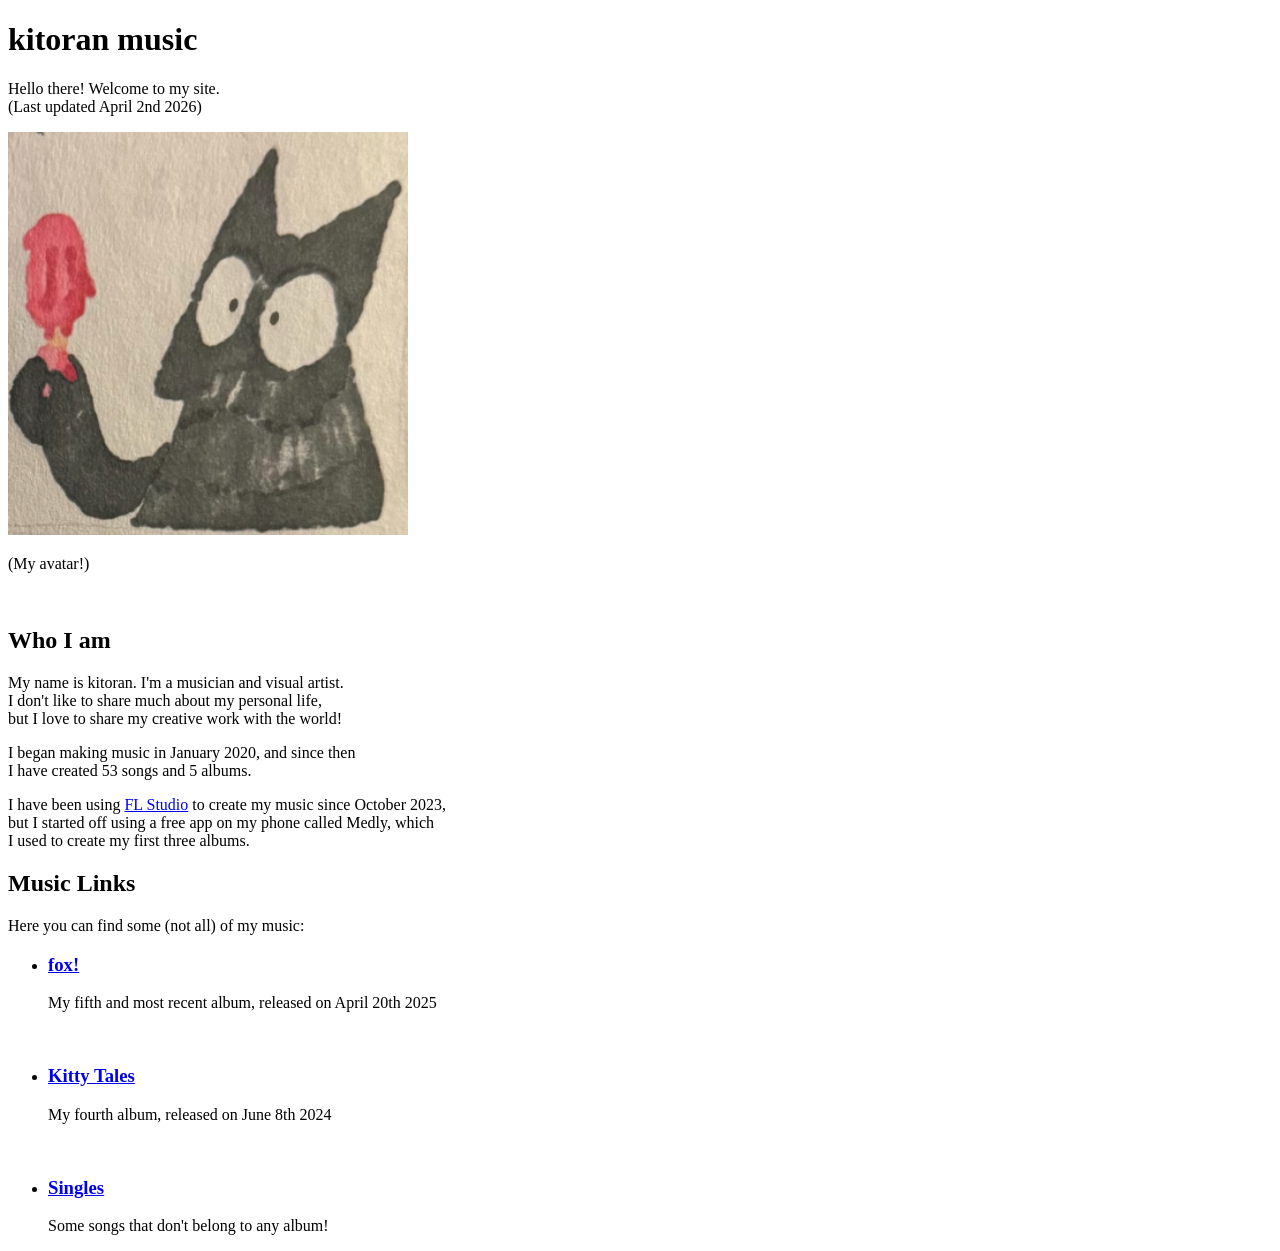
==== index.html @ bb3ab4f3 "Initial commit" ====
<!DOCTYPE html>

<html lang="en">

    <head>
        <meta charset="UTF-8">
        <title>kitoran music</title>
    </head>

    <body>

        <h1>kitoran music</h1>
        <p>
            Hello there! Welcome to my site.<br>
            (Last updated April 2nd 2026)
        </p>
        <img src="assets/images/kitoran.webp" alt="kitoran's avatar" width="400">
        <br>
        <p>(My avatar!)</p>
        <br>

        <h2>Who I am</h2>
        <p>
            My name is kitoran. I'm a musician and visual artist.<br>
            I don't like to share much about my personal life,<br>
            but I love to share my creative work with the world!
        </p>
        <p>
            I began making music in January 2020, and since then<br>
            I have created 53 songs and 5 albums.
        </p>
        <p>
            I have been using <a href="https://www.image-line.com/">FL Studio</a>
            to create my music since October 2023,<br>
            but I started off using a free app on my phone called Medly, which<br>
            I used to create my first three albums.
        </p>

        <section id="music">

            <h2>Music Links</h2>
            <p>Here you can find some (not all) of my music:</p>

            <ul>
                <li>
                    <h3><a href="fox.html">fox!</a></h3>
                    <p>My fifth and most recent album, released on April 20th 2025</p>
                    <br>
                </li>
                <li>
                    <h3><a href="kitty_tales.html">Kitty Tales</a></h3>
                    <p>My fourth album, released on June 8th 2024</p>
                    <br>
                </li>
                <li>
                    <h3><a href="singles.html">Singles</a></h3>
                    <p>Some songs that don't belong to any album!</p>
                </li>
            </ul>

        </section>

    </body>

</html>
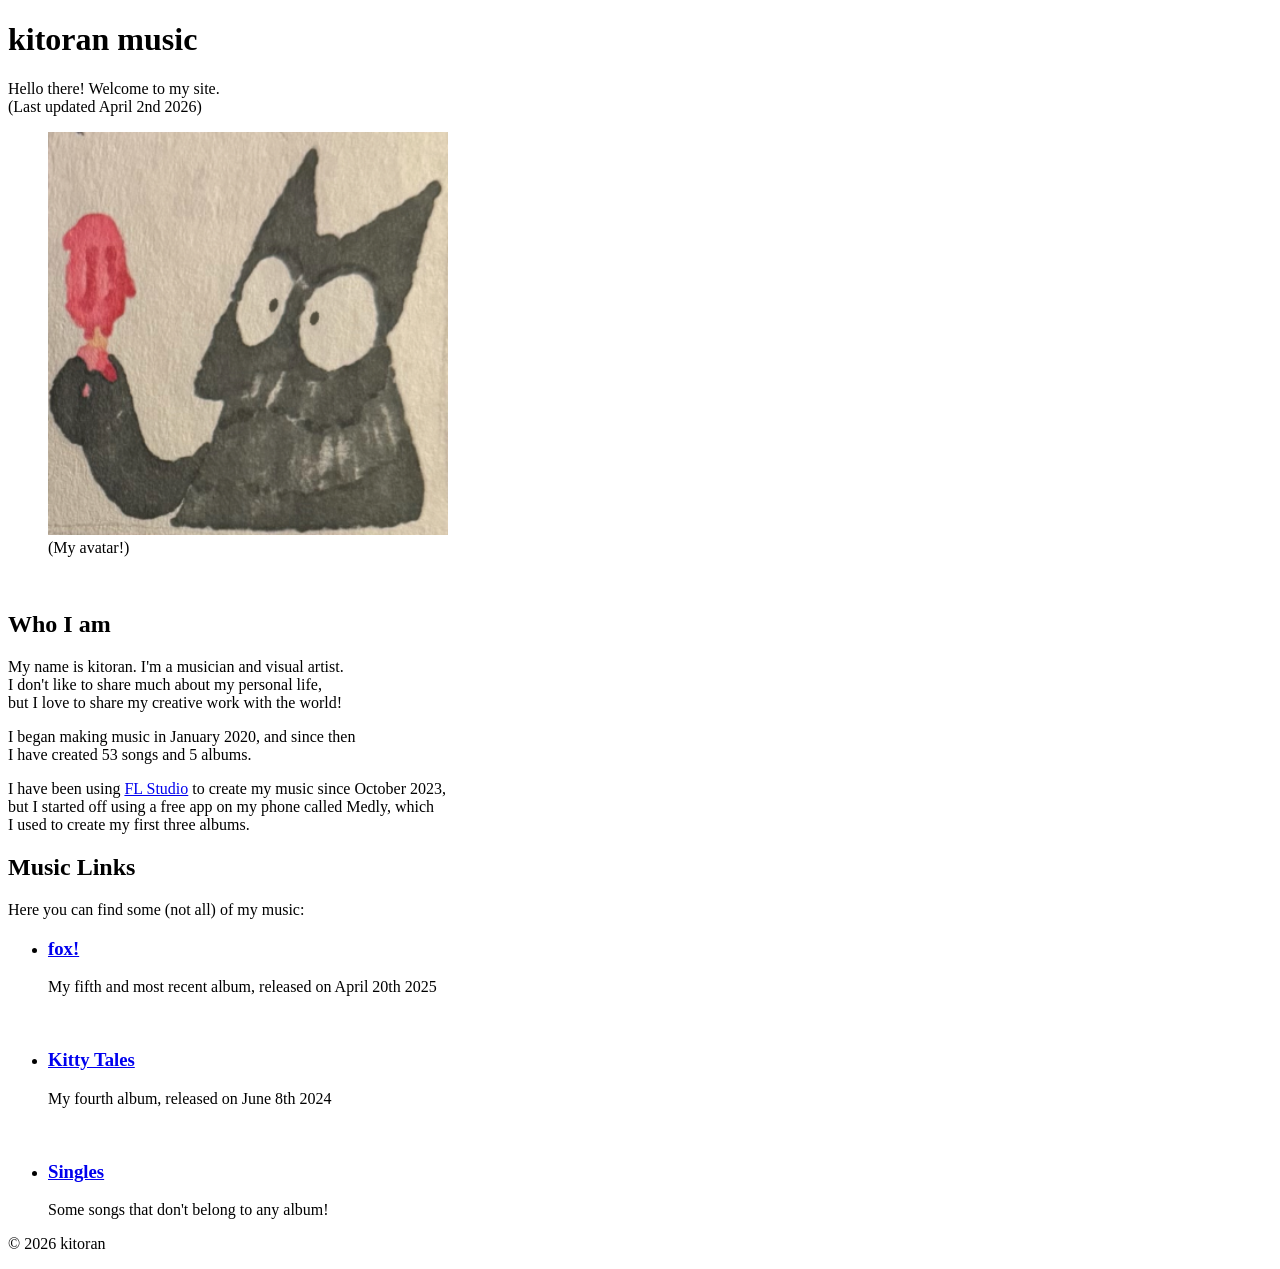
==== commit 64351add: "added more unique html elements" ====
--- a/index.html
+++ b/index.html
@@ -9,56 +9,71 @@
 
     <body>
 
-        <h1>kitoran music</h1>
+        <header>
+            <h1>kitoran music</h1>
+        </header>
+        
         <p>
             Hello there! Welcome to my site.<br>
             (Last updated April 2nd 2026)
         </p>
-        <img src="assets/images/kitoran.webp" alt="kitoran's avatar" width="400">
-        <br>
-        <p>(My avatar!)</p>
+        <figure>
+            <img src="assets/images/kitoran.webp" alt="kitoran's avatar" width="400">
+            <br>
+            <figcaption>
+                <span>(My avatar!)</span>
+            </figcaption>
+        </figure>
         <br>
 
-        <h2>Who I am</h2>
-        <p>
-            My name is kitoran. I'm a musician and visual artist.<br>
-            I don't like to share much about my personal life,<br>
-            but I love to share my creative work with the world!
-        </p>
-        <p>
-            I began making music in January 2020, and since then<br>
-            I have created 53 songs and 5 albums.
-        </p>
-        <p>
-            I have been using <a href="https://www.image-line.com/">FL Studio</a>
-            to create my music since October 2023,<br>
-            but I started off using a free app on my phone called Medly, which<br>
-            I used to create my first three albums.
-        </p>
+        <article>
+            <h2>Who I am</h2>
+            <p>
+                My name is kitoran. I'm a musician and visual artist.<br>
+                I don't like to share much about my personal life,<br>
+                but I love to share my creative work with the world!
+            </p>
+            <p>
+                I began making music in January 2020, and since then<br>
+                I have created 53 songs and 5 albums.
+            </p>
+            <p>
+                I have been using <a href="https://www.image-line.com/">FL Studio</a>
+                to create my music since October 2023,<br>
+                but I started off using a free app on my phone called Medly, which<br>
+                I used to create my first three albums.
+            </p>
+        </article>
 
-        <section id="music">
+        <section>
 
             <h2>Music Links</h2>
             <p>Here you can find some (not all) of my music:</p>
 
-            <ul>
-                <li>
-                    <h3><a href="fox.html">fox!</a></h3>
-                    <p>My fifth and most recent album, released on April 20th 2025</p>
-                    <br>
-                </li>
-                <li>
-                    <h3><a href="kitty_tales.html">Kitty Tales</a></h3>
-                    <p>My fourth album, released on June 8th 2024</p>
-                    <br>
-                </li>
-                <li>
-                    <h3><a href="singles.html">Singles</a></h3>
-                    <p>Some songs that don't belong to any album!</p>
-                </li>
-            </ul>
+            <nav>
+                <ul>
+                    <li>
+                        <h3><a href="fox.html">fox!</a></h3>
+                        <p>My fifth and most recent album, released on April 20th 2025</p>
+                        <br>
+                    </li>
+                    <li>
+                        <h3><a href="kitty_tales.html">Kitty Tales</a></h3>
+                        <p>My fourth album, released on June 8th 2024</p>
+                        <br>
+                    </li>
+                    <li>
+                        <h3><a href="singles.html">Singles</a></h3>
+                        <p>Some songs that don't belong to any album!</p>
+                    </li>
+                </ul>
+            </nav>
 
         </section>
+
+        <footer>
+            <p>© 2026 kitoran</p>
+        </footer>
 
     </body>
 
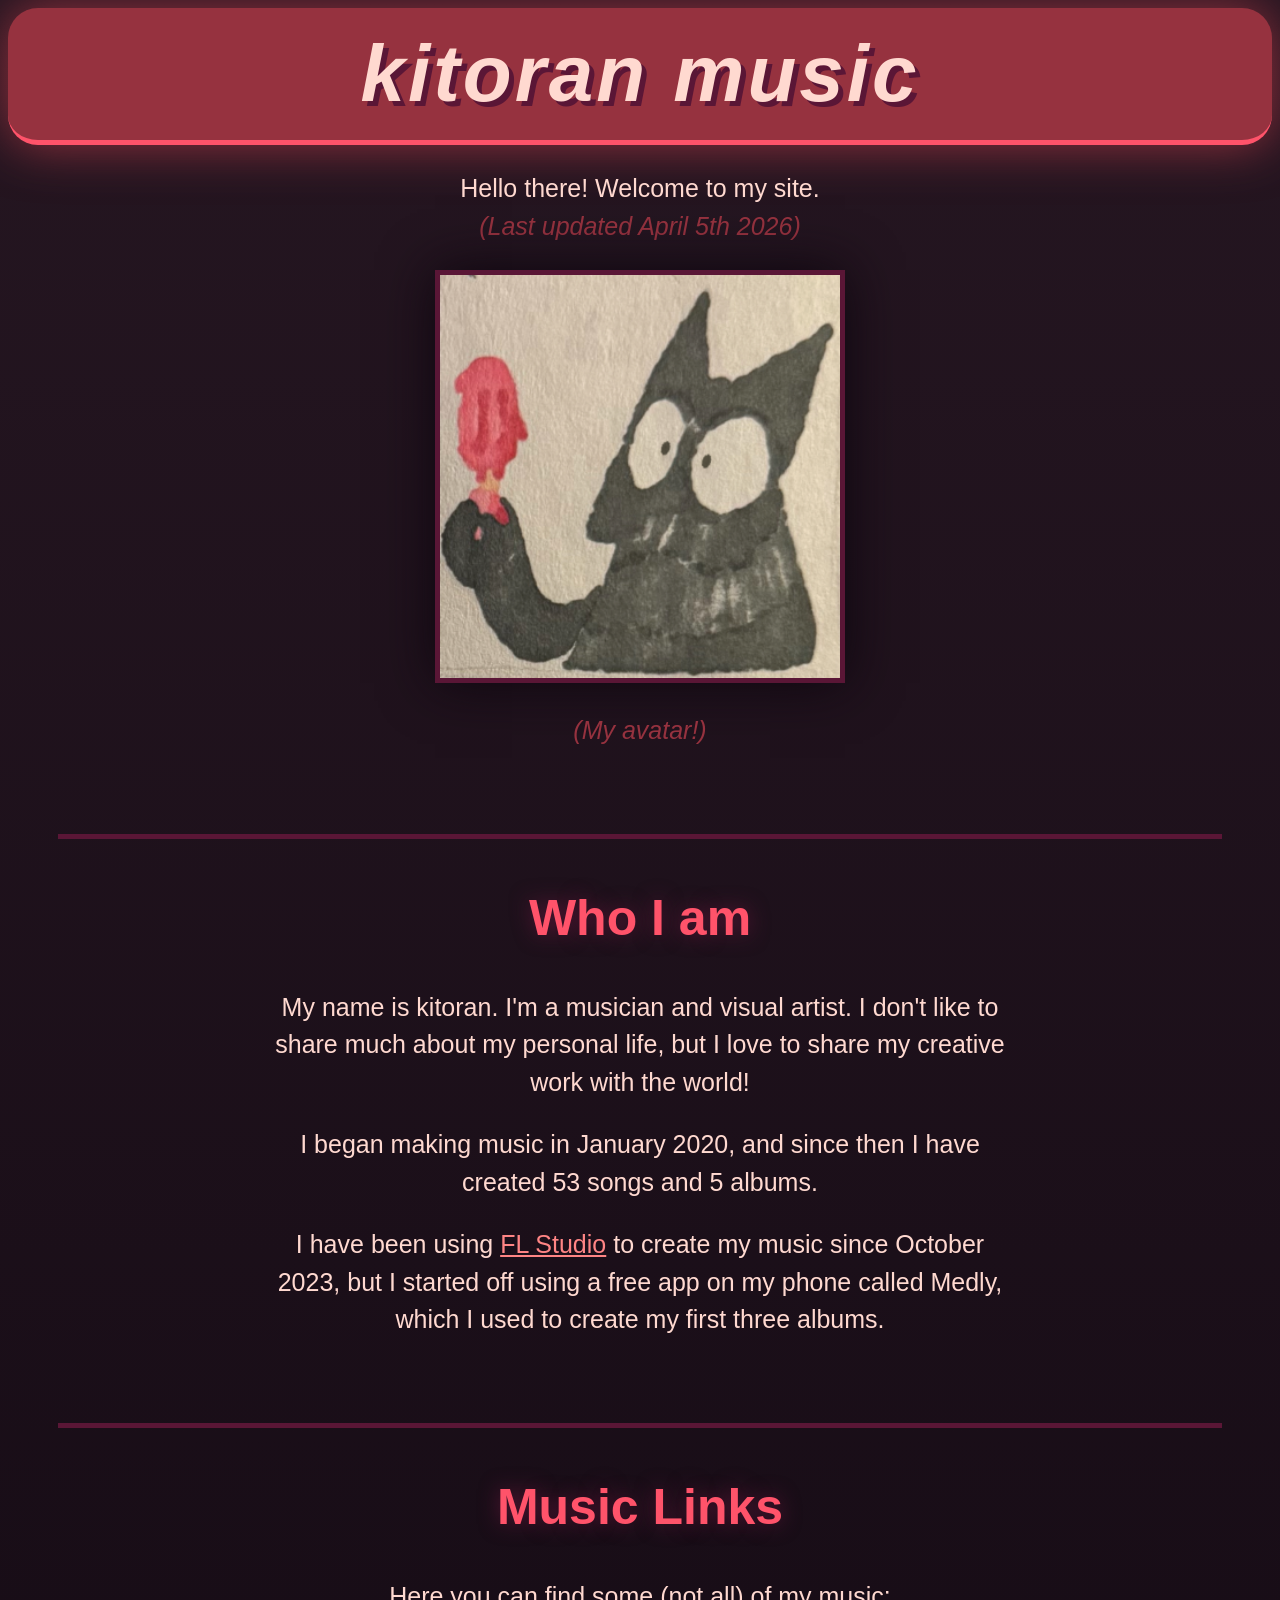
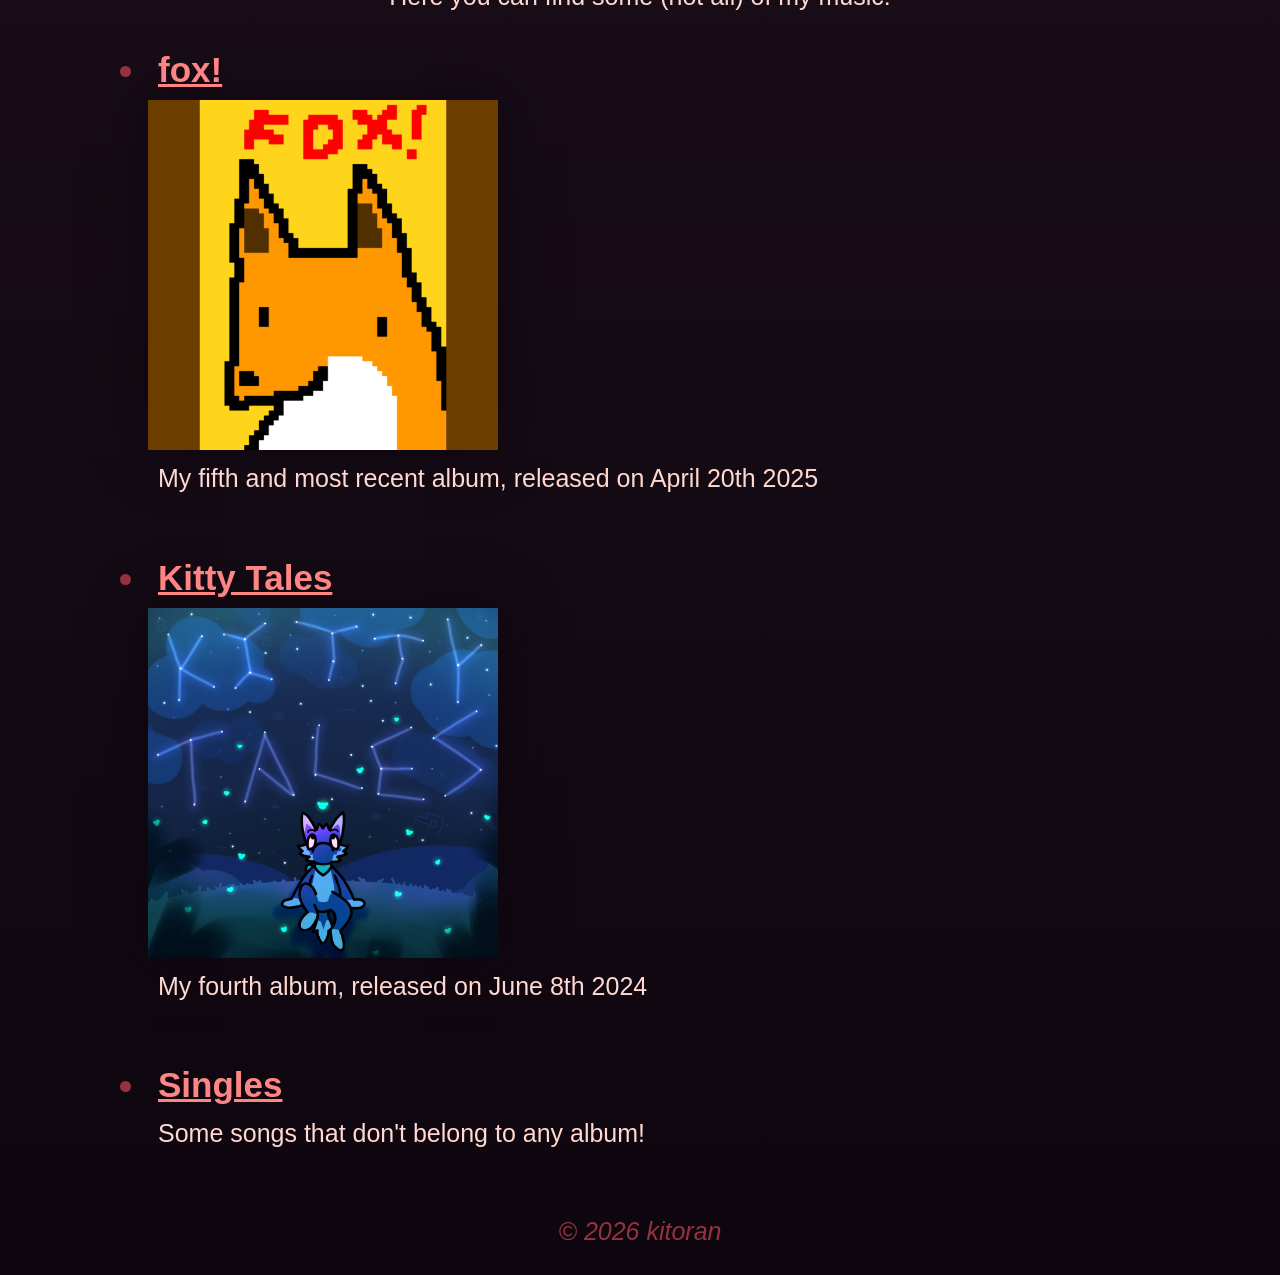
==== commit 06acd0ee: "Added css" ====
--- a/index.html
+++ b/index.html
@@ -4,7 +4,10 @@
 
     <head>
         <meta charset="UTF-8">
+        <meta name="viewport" content="width=device-width, initial-scale=1.0">
         <title>kitoran music</title>
+        <link rel="icon" type="image/webp" href="assets/images/kitoran.webp">
+        <link href="style.css" rel="stylesheet">
     </head>
 
     <body>
@@ -15,54 +18,49 @@
         
         <p>
             Hello there! Welcome to my site.<br>
-            (Last updated April 2nd 2026)
+            <span class="lowlight">(Last updated April 5th 2026)</span>
         </p>
         <figure>
-            <img src="assets/images/kitoran.webp" alt="kitoran's avatar" width="400">
+            <img src="assets/images/kitoran.webp" alt="kitoran's avatar" class="cover">
             <br>
             <figcaption>
-                <span>(My avatar!)</span>
+                <p><span class="lowlight">(My avatar!)</span></p>
             </figcaption>
         </figure>
         <br>
 
         <article>
             <h2>Who I am</h2>
-            <p>
-                My name is kitoran. I'm a musician and visual artist.<br>
-                I don't like to share much about my personal life,<br>
-                but I love to share my creative work with the world!
+            <p class="narrow">
+                My name is kitoran. I'm a musician and visual artist. I don't like to share much about my personal life, but I love to share my creative work with the world!
             </p>
-            <p>
-                I began making music in January 2020, and since then<br>
-                I have created 53 songs and 5 albums.
+            <p class="narrow">
+                I began making music in January 2020, and since then I have created 53 songs and 5 albums.
             </p>
-            <p>
-                I have been using <a href="https://www.image-line.com/">FL Studio</a>
-                to create my music since October 2023,<br>
-                but I started off using a free app on my phone called Medly, which<br>
-                I used to create my first three albums.
+            <p class="narrow">
+                I have been using <a href="https://www.image-line.com/" target="_blank">FL Studio</a> to create my music since October 2023, but I started off using a free app on my phone called Medly, which I used to create my first three albums.
             </p>
+            <br>
         </article>
 
-        <section>
+        <section id="music">
 
             <h2>Music Links</h2>
             <p>Here you can find some (not all) of my music:</p>
 
             <nav>
                 <ul>
-                    <li>
+                    <li class="hoverable">
                         <h3><a href="fox.html">fox!</a></h3>
+                        <a href="fox.html"><img src="assets/images/fox.webp"></a>
                         <p>My fifth and most recent album, released on April 20th 2025</p>
-                        <br>
                     </li>
-                    <li>
+                    <li class="hoverable">
                         <h3><a href="kitty_tales.html">Kitty Tales</a></h3>
+                        <a href="kitty_tales.html"><img src="assets/images/kitty_tales.webp"></a>
                         <p>My fourth album, released on June 8th 2024</p>
-                        <br>
                     </li>
-                    <li>
+                    <li class="hoverable">
                         <h3><a href="singles.html">Singles</a></h3>
                         <p>Some songs that don't belong to any album!</p>
                     </li>
@@ -72,7 +70,7 @@
         </section>
 
         <footer>
-            <p>© 2026 kitoran</p>
+            <p class="lowlight">© 2026 kitoran</p>
         </footer>
 
     </body>
--- a/style.css
+++ b/style.css
@@ -0,0 +1,303 @@
+:root {
+    --font: 'Trebuchet MS', 'Lucida Sans Unicode', 'Lucida Grande', 'Lucida Sans', Arial, sans-serif;
+    --bg-color: rgb(37, 22, 33);
+    --bg-color-dark: rgb(14, 6, 15);
+    --font-color: rgb(255, 217, 208);
+    --accent: rgb(150, 50, 63);
+    --accent-dark: rgb(90, 22, 54);
+    --accent-bright: rgb(255, 83, 106);
+    --accent-brighter: rgb(255, 133, 133);
+}
+
+html {
+    background: linear-gradient(to bottom, var(--bg-color), var(--bg-color-dark));
+    min-height: 100vh;
+    background-color: var(--bg-color-dark);
+}
+
+* {
+    text-align: center;
+    color: var(--font-color);
+    font-family: var(--font);
+}
+
+::selection {
+    background-color: var(--accent-dark);
+}
+
+img {
+    border: 5px solid var(--accent-dark);
+    box-shadow: 0px 0px 50px var(--bg-color-dark);
+    transition: border 0.3s ease, box-shadow 0.3s ease;
+}
+
+img.cover {
+    width: 400px;
+    max-width: 85vw;
+}
+
+img:hover {
+    border: 5px solid var(--accent-bright);
+    box-shadow: 0px 0px 50px var(--accent-dark);
+}
+
+.hoverable img:hover {
+    box-shadow: 0px 0px 50px var(--accent);
+}
+
+.back-btn {
+    z-index: 1000;
+    position: fixed;
+    top: 10px;
+    left: 10px;
+    padding: 10px;
+    margin: 10px;
+    border-radius: 30px;
+    border: 3px solid var(--bg-color-dark);
+    font-size: 150%;
+    font-style: italic;
+    background-color: var(--accent-dark);
+    box-shadow: 0px 0px 20px var(--bg-color-dark);
+    transition: background-color 0.3s ease, border 0.3s ease, box-shadow 0.3s ease;
+    text-decoration: none;
+}
+
+.back-btn:hover {
+    background-color: var(--accent-bright);
+    border: 3px solid var(--font-color);
+    box-shadow: 0px 0px 20px var(--accent-bright);
+}
+
+h1 {
+    animation: h1-xoop 0.75s infinite alternate ease-in-out;
+    font-size: 80px;
+    font-style: italic;
+    background-color: var(--accent);
+    padding: 20px;
+    margin: 0px;
+    border-bottom: 5px solid var(--accent-bright);
+    text-shadow: 5px 5px var(--accent-dark);
+    border-radius: 30px;
+    letter-spacing: 3px;
+    box-shadow: 0px 0px 50px var(--accent);
+}
+
+@keyframes h1-xoop {
+    from {
+        box-shadow: 0px 0px 50px var(--accent);
+    }
+    to {
+        box-shadow: 0px 0px 50px var(--accent-dark);
+    }
+}
+
+h2, h3, p {
+    margin-left: 50px;
+    margin-right: 50px;
+}
+
+h2 {
+    color: var(--accent-bright);
+    font-size: 50px;
+    border-top: 5px solid var(--accent-dark);
+    padding-top: 50px;
+    text-shadow: 0px 0px 20px var(--accent-dark);
+}
+
+h3 {
+    color: var(--accent-bright);
+    font-size: 35px;
+}
+
+p {
+    font-size: 25px;
+    line-height: 1.5;
+}
+
+.narrow {
+    margin-left: 20vw;
+    margin-right: 20vw;
+}
+
+.highlight {
+    color: var(--accent-bright);
+}
+
+.lowlight {
+    color: var(--accent);
+    font-style: italic;
+}
+
+a {
+    color: var(--accent-brighter);
+    transition: color 1s ease, background-color 0.3s ease;
+}
+
+a:hover {
+    color: white;
+    background-color: var(--accent-dark);
+}
+
+li::marker {
+    color: var(--accent);
+    font-size: 35px;
+}
+
+ol, ul {
+    margin-left: 100px;
+    margin-right: 100px;
+}
+
+li h3, li p {
+    text-align: left;
+    margin-left: 10px;
+}
+
+li h3 {
+    padding-bottom: 0px;
+    margin-bottom: 0px;
+}
+
+li p {
+    padding-top: 0px;
+    margin-top: 10px;
+    margin-bottom: 60px;
+}
+
+table {
+    background-color: var(--bg-color);
+    border-collapse: collapse;
+    font-size: 25px;
+    box-shadow: 0px 0px 20px var(--accent-dark);
+    margin: 0 auto;
+    margin-top: 35px;
+}
+
+th, td {
+    border: 2px solid var(--accent);
+    padding: 5px;
+}
+
+th {
+    color: var(--accent-bright);
+}
+
+audio, iframe, li img {
+    display: block;
+    text-align: left;
+    margin-top: 10px;
+}
+
+li img {
+    border: none;
+    width: 35vw;
+    max-width: 350px;
+}
+
+li img:hover {
+    border: none;
+}
+
+audio, iframe {
+    border: 2px solid var(--accent-dark);
+    box-shadow: 0px 0px 50px rgb(0, 0, 0, 0);
+    transition: border 0.3s ease, box-shadow 0.3s ease;
+}
+
+audio {
+    width: 75%;
+    height: fit-content;
+}
+
+iframe {
+    width: 75%;
+    max-width: 560px;
+    aspect-ratio: 560 / 315;
+}
+
+audio:hover, iframe:hover {
+    border: 2px solid var(--accent-bright);
+    box-shadow: 0px 0px 50px var(--accent);
+}
+
+li.hoverable {
+    position: relative;
+}
+
+li.hoverable::before {
+    content: "";
+    position: absolute;
+    top: 0;
+    bottom: 0;
+    left: 50%;
+    width: 100vw;
+    transform: translateX(-100%) scaleY(0.8);
+    background: linear-gradient(to right, var(--accent-dark), rgba(0, 0, 0, 0));
+    opacity: 0;
+    transition: opacity 0.1s ease, transform 0.5s cubic-bezier(0, 0.5, 0.2, 1);
+    pointer-events: none;
+    z-index: -1;
+}
+
+li.hoverable:hover::before {
+    opacity: 1;
+    transform: translateX(-60%) scaleY(1.1);
+}
+
+/* MOBILE CHANGES */
+@media (max-width: 780px) {
+
+    h1 {
+        font-size: 40px;
+        padding: 10px;
+    }
+
+    h2 {
+        font-size: 30px;
+        padding-top: 20px;
+    }
+
+    h3 {
+        font-size: 22px;
+    }
+
+    p, table {
+        font-size: 18px;
+    }
+
+    ol li::marker {
+        font-size: 22px;
+    }
+
+    .narrow, h2, h3, p, ol, ul {
+        margin-left: 10px;
+        margin-right: 10px;
+    }
+
+    audio, iframe {
+        width: 75%;
+    }
+
+    iframe {
+        height: auto;
+    }
+
+    .back-btn {
+        font-size: 100%;
+        padding: 6px;
+    }
+
+}
+
+@media (max-width: 450px) {
+
+    .back-btn {
+        font-size: 85%;
+        padding: 4px;
+    }
+
+    h1 {
+        letter-spacing: normal;
+    }
+
+}
